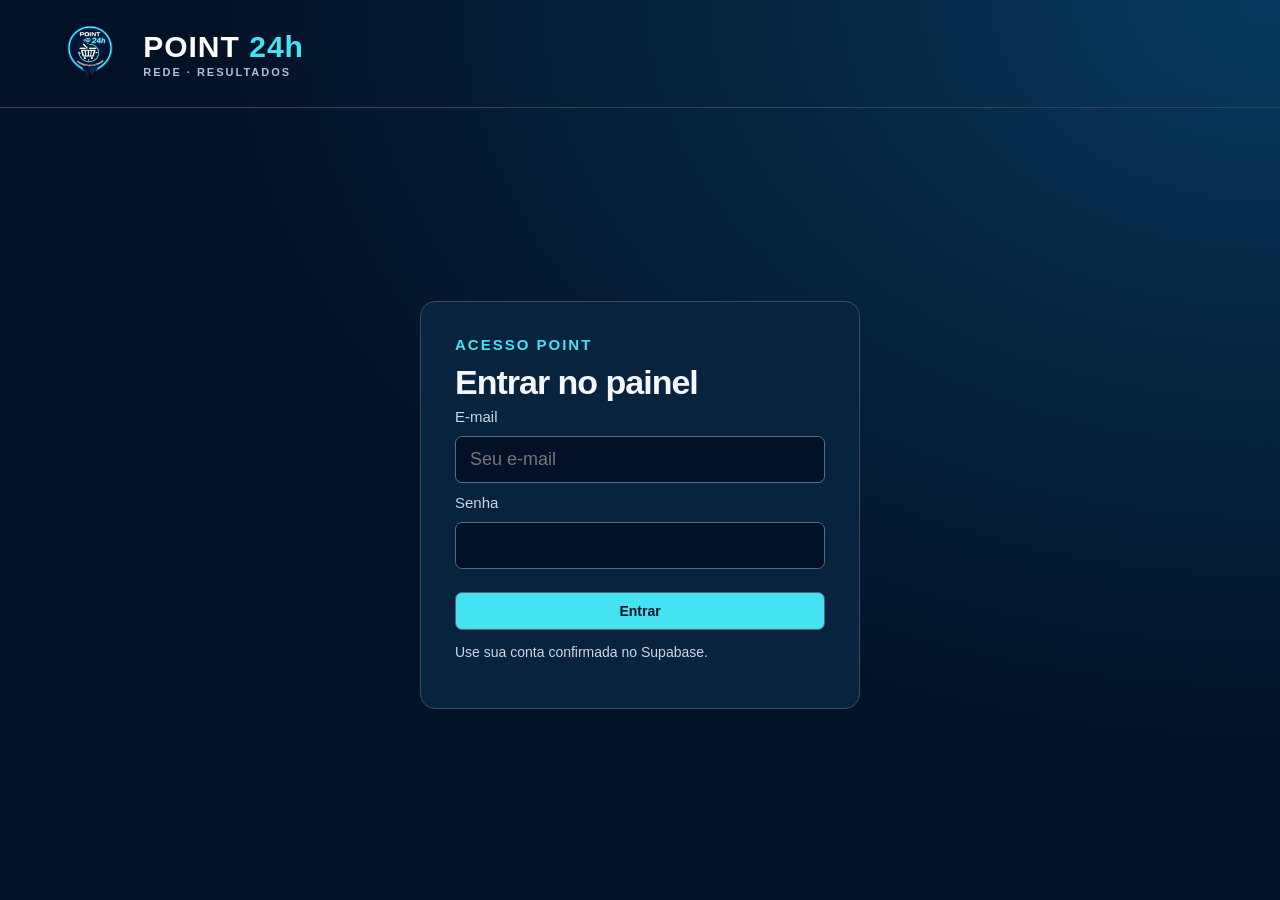
==== index.html @ 7d043413 "Add authenticated Point dashboard frontend" ====
<!doctype html>
<html lang="pt-BR">
<head>
  <meta charset="utf-8">
  <meta name="viewport" content="width=device-width,initial-scale=1">
  <meta name="robots" content="noindex,nofollow">
  <title>Point 24h · Resultados</title>
  <link rel="icon" href="data:image/svg+xml,%3Csvg xmlns='http://www.w3.org/2000/svg' viewBox='0 0 32 32'%3E%3Crect width='32' height='32' rx='8' fill='%23031126'/%3E%3Ctext x='8' y='25' fill='%2345e3f2' font-size='26'%3EP%3C/text%3E%3C/svg%3E">
  <link rel="stylesheet" href="style.css">
</head>
<body class="locked">
  <header>
    <div class="brand"><img src="logo-point.png" alt="Point 24h"><div>POINT <b>24h</b><span>REDE · RESULTADOS</span></div></div>
    <div class="controls"><select id="mode" aria-label="Visão"><option value="monthly">Mensal</option><option value="fortnight">Quinzenal</option></select><select id="period" aria-label="Mês ou quinzena"></select><select id="screen" aria-label="Página do painel"></select><select id="duration" aria-label="Tempo por página"><option value="10">10 segundos</option><option value="20" selected>20 segundos</option><option value="30">30 segundos</option><option value="60">60 segundos</option></select><button id="pause">Pausar</button><button id="full">Tela cheia</button><button id="logout">Sair</button></div>
  </header>
  <main id="view"><section class="login-card"><div class="eyebrow">Acesso Point</div><h1>Entrar no painel</h1><form id="login-form"><label for="email">E-mail</label><input id="email" type="email" autocomplete="username" required placeholder="Seu e-mail"><label for="password">Senha</label><input id="password" type="password" autocomplete="current-password" required><button type="submit">Entrar</button></form><p id="login-status" role="status">Use sua conta confirmada no Supabase.</p></section></main>
  <footer><span id="meta"></span><div><button id="prev" aria-label="Página anterior">←</button><span id="page"></span><button id="next" aria-label="Próxima página">→</button></div></footer>
  <div id="progress"></div>
  <script src="boot.js"></script>
</body>
</html>
---- style.css ----
:root{font-family:Arial,Helvetica,sans-serif;color:#f5f7fc;background:#031126;font-size:18px}*{box-sizing:border-box}body{margin:0;min-height:100vh;background:radial-gradient(ellipse at top right,#07385b,#031126 60%)}header{height:108px;display:flex;align-items:center;justify-content:space-between;padding:24px 4vw;border-bottom:1px solid #354355}.brand{font-size:48px;font-weight:900;letter-spacing:-3px;color:#45e3f2}.brand span{display:block;font-size:12px;letter-spacing:3px;color:#b1c0d1;margin-top:2px}.controls{display:flex;gap:10px}button,select{background:#213145;color:#fff;border:1px solid #526074;padding:10px 13px;border-radius:7px;font:inherit;font-size:14px;cursor:pointer}button:hover,select:hover{border-color:#45e3f2}main{padding:28px 4vw 16px;min-height:calc(100vh - 184px)}.eyebrow{color:#45e3f2;font-size:15px;font-weight:bold;letter-spacing:2px;text-transform:uppercase}h1{font-size:clamp(28px,3.1vw,52px);margin:10px 0 6px;letter-spacing:-1px}h2{font-size:25px;margin:0 0 18px}.sub{color:#b6c5d6;font-size:17px;margin:0 0 24px}.cards{display:grid;grid-template-columns:2fr 1.4fr 1fr 1fr;gap:16px;margin:25px 0}.card,.panel{background:#08233e;border:1px solid #3c4b5d;border-radius:12px;padding:22px}.card label{color:#b9c8da;font-size:16px;display:block}.value{font-size:clamp(23px,2.7vw,45px);font-weight:bold;margin-top:15px;white-space:nowrap}.card:first-child{background:#45e3f2;color:#041b35;border:0}.card:first-child label{color:#063750}.small{font-size:14px;color:#b6c5d6}.card:first-child .small{color:#064159}.split{display:grid;grid-template-columns:1.5fr 1fr;gap:20px}.bars{display:flex;align-items:flex-end;gap:20px;height:170px;padding-top:25px}.bar{flex:1;text-align:center;display:flex;flex-direction:column;justify-content:flex-end;height:100%;font-size:14px;color:#cbd6e4}.bar i{display:block;background:#26bfdc;border-radius:6px 6px 0 0;margin:8px auto;width:68%;min-height:4px}.bar b{font-size:15px}.notice{border-left:4px solid #ecc76b;padding:12px 16px;background:#3a3427;color:#f9dfa6;font-size:16px;margin-top:16px}.positive{color:#baf073}.negative{color:#ffaaa8}.red{background:#63282e!important;border-color:#fc6d77!important;color:#ffe9ea}.red .small{color:#ffe0e1}table{width:100%;border-collapse:collapse;font-size:clamp(17px,1.65vw,27px);table-layout:fixed}th{font-size:14px;text-transform:uppercase;letter-spacing:1px;color:#adbdcf;text-align:right;padding:14px 16px}td{padding:17px 16px;border-top:1px solid #3b4b5c;text-align:right}th:first-child,td:first-child{text-align:left;width:43%}td small{display:block;font-size:13px;color:#c1cddd;margin-top:4px}.rank{display:inline-block;width:45px}.list{display:grid;grid-template-columns:repeat(2,1fr);gap:20px;margin-top:22px}.list .value{font-size:36px}.empty{padding:50px 30px;border:1px dashed #68788b;border-radius:12px;max-width:1000px;font-size:24px;line-height:1.5;color:#d5deea}.pill{display:inline-block;border:1px solid #66788e;border-radius:30px;font-size:14px;padding:5px 12px;margin-left:14px;vertical-align:middle}footer{padding:14px 4vw;display:flex;align-items:center;justify-content:space-between;color:#b6c5d6;font-size:14px;height:70px}footer div{display:flex;align-items:center;gap:18px}#progress{height:4px;background:#45e3f2;width:0;position:fixed;bottom:0;left:0}a{color:#45e3f2}@media(min-width:1600px){:root{font-size:22px}header{height:125px}main{padding-top:38px}td{padding:24px 18px}.bars{height:220px}.sub{font-size:22px}.small{font-size:17px}.card label{font-size:20px}}@media(max-width:800px){header{height:auto;align-items:flex-start;gap:15px}.controls{flex-wrap:wrap;justify-content:flex-end}.brand{font-size:36px}.cards{grid-template-columns:1fr 1fr}.split,.list{grid-template-columns:1fr}main{min-height:70vh}td,th{padding:14px 6px}table{font-size:15px}.rank{width:28px}footer{height:auto;gap:10px;flex-wrap:wrap}.value{white-space:normal}.sub{font-size:15px}}

.brand{display:flex;align-items:center;gap:14px;font-size:30px;letter-spacing:1px;color:white}.brand img{width:78px;height:78px;object-fit:contain;border-radius:10px}.brand b{color:#45e3f2}.brand span{font-size:11px;letter-spacing:2px}.controls{align-items:center}.monthly-totals{display:grid;grid-template-columns:repeat(3,1fr);gap:12px}.monthly-totals .value{font-size:clamp(20px,2vw,34px)}.month-total{padding:12px;border-left:3px solid #45e3f2;background:#041b35}.month-total strong{display:block;text-transform:capitalize}.month-total small{display:block;margin-top:10px;color:#bdcada}@media(max-width:800px){.monthly-totals{grid-template-columns:1fr}.brand img{width:52px;height:52px}.brand{font-size:20px}}

/* Compact TV tables: ten PDVs per page, all records retained. */
main{padding-top:20px}.sub{margin-bottom:16px}.panel:has(table){padding:12px 18px}table{font-size:clamp(16px,1.35vw,23px)}th{padding:10px 12px;font-size:13px}td{padding:10px 12px;line-height:1.2}td small{font-size:12px;margin-top:2px}.rank{width:36px}.compact th:first-child,.compact td:first-child{width:48%}.compact td{padding:9px 12px}.compact td:first-child{font-size:clamp(15px,1.15vw,20px)}
@media(min-width:1600px){td{padding:12px 14px}.compact td{padding:11px 14px}header{height:110px}}

.controls{flex-wrap:wrap;justify-content:flex-end}#screen{max-width:235px}.opening-columns{display:flex;gap:32px;align-items:flex-end;height:330px;padding:20px}.opening-column{flex:1;text-align:center;height:100%;display:flex;flex-direction:column}.opening-column strong{font-size:36px;color:#45e3f2}.column-track{height:220px;display:flex;align-items:flex-end;justify-content:center;border-bottom:1px solid #718599;margin:12px 0}.column-track i{display:block;width:65%;background:linear-gradient(#45e3f2,#087dbb);border-radius:8px 8px 0 0}.column-track span{align-self:center;color:#b6c5d6}.opening-column label{text-transform:capitalize;font-size:20px}

.implementation-count{display:flex;align-items:center;gap:24px;background:#08233e;border:1px solid #3c4b5d;border-radius:10px;padding:14px 24px;margin-bottom:16px;width:max-content}.implementation-count strong{font-size:36px;color:#45e3f2}.implementation-list th:first-child,.implementation-list td:first-child{width:44%}.implementation-list td{padding:10px 12px}.implementation-list td:nth-child(n+3){white-space:nowrap}.implementation-list th{line-height:1.3}
.locked .controls,.locked footer,#logout{display:none}.locked #view{display:flex;align-items:center;justify-content:center;min-height:calc(100vh - 110px)}.login-card{background:#08233e;border:1px solid #3c4b5d;border-radius:15px;padding:34px;width:min(440px,100%)}.login-card h1{font-size:34px}.login-card form{display:grid;gap:11px}.login-card label{font-size:15px;color:#cbd6e4}.login-card input{background:#031126;border:1px solid #566c80;border-radius:7px;padding:12px 14px;color:#fff;font:inherit}.login-card form button{margin-top:12px;background:#45e3f2;color:#031126;font-weight:bold}.login-card p{font-size:14px;color:#cbd6e4}body:not(.locked) #logout{display:inline-block}
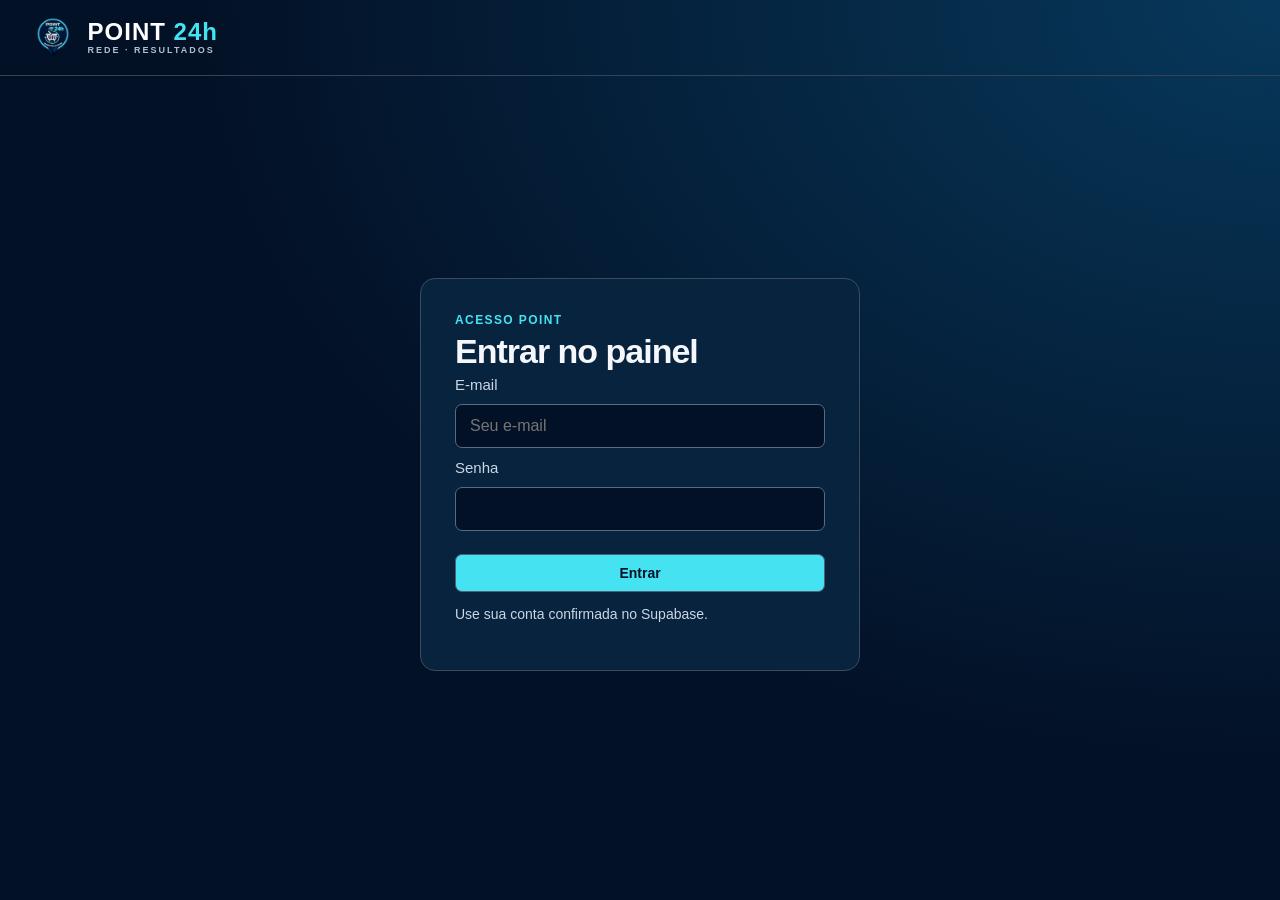
==== commit d65586f4: "Fit TV slides to available viewport and resume authenticated sales sync" ====
--- a/index.html
+++ b/index.html
@@ -6,16 +6,17 @@
   <meta name="robots" content="noindex,nofollow">
   <title>Point 24h · Resultados</title>
   <link rel="icon" href="data:image/svg+xml,%3Csvg xmlns='http://www.w3.org/2000/svg' viewBox='0 0 32 32'%3E%3Crect width='32' height='32' rx='8' fill='%23031126'/%3E%3Ctext x='8' y='25' fill='%2345e3f2' font-size='26'%3EP%3C/text%3E%3C/svg%3E">
-  <link rel="stylesheet" href="style.css">
+  <link rel="stylesheet" href="style.css?v=20261002">
 </head>
 <body class="locked">
   <header>
     <div class="brand"><img src="logo-point.png" alt="Point 24h"><div>POINT <b>24h</b><span>REDE · RESULTADOS</span></div></div>
-    <div class="controls"><select id="mode" aria-label="Visão"><option value="monthly">Mensal</option><option value="fortnight">Quinzenal</option></select><select id="period" aria-label="Mês ou quinzena"></select><select id="screen" aria-label="Página do painel"></select><select id="duration" aria-label="Tempo por página"><option value="10">10 segundos</option><option value="20" selected>20 segundos</option><option value="30">30 segundos</option><option value="60">60 segundos</option></select><button id="pause">Pausar</button><button id="full">Tela cheia</button><button id="logout">Sair</button></div>
+    <div class="controls"><select id="mode" aria-label="Visão"><option value="monthly">Mensal</option><option value="fortnight">Quinzenal</option></select><select id="period" aria-label="Mês ou quinzena"></select><select id="screen" aria-label="Página do painel"></select><select id="duration" aria-label="Tempo por página"><option value="10">10 segundos</option><option value="20" selected>20 segundos</option><option value="30">30 segundos</option><option value="60">60 segundos</option></select><button id="pause">Pausar</button><a class="control-link" href="bitrix-sync.html">Vendas</a><button id="tv-mode" type="button">Modo TV</button><button id="full">Tela cheia</button><button id="logout">Sair</button></div>
   </header>
   <main id="view"><section class="login-card"><div class="eyebrow">Acesso Point</div><h1>Entrar no painel</h1><form id="login-form"><label for="email">E-mail</label><input id="email" type="email" autocomplete="username" required placeholder="Seu e-mail"><label for="password">Senha</label><input id="password" type="password" autocomplete="current-password" required><button type="submit">Entrar</button></form><p id="login-status" role="status">Use sua conta confirmada no Supabase.</p></section></main>
   <footer><span id="meta"></span><div><button id="prev" aria-label="Página anterior">←</button><span id="page"></span><button id="next" aria-label="Próxima página">→</button></div></footer>
   <div id="progress"></div>
-  <script src="boot.js"></script>
+  <script src="tv-layout.js?v=20261002"></script>
+  <script src="boot.js?v=20261002"></script>
 </body>
 </html>
--- a/style.css
+++ b/style.css
@@ -10,3 +10,71 @@
 
 .implementation-count{display:flex;align-items:center;gap:24px;background:#08233e;border:1px solid #3c4b5d;border-radius:10px;padding:14px 24px;margin-bottom:16px;width:max-content}.implementation-count strong{font-size:36px;color:#45e3f2}.implementation-list th:first-child,.implementation-list td:first-child{width:44%}.implementation-list td{padding:10px 12px}.implementation-list td:nth-child(n+3){white-space:nowrap}.implementation-list th{line-height:1.3}
 .locked .controls,.locked footer,#logout{display:none}.locked #view{display:flex;align-items:center;justify-content:center;min-height:calc(100vh - 110px)}.login-card{background:#08233e;border:1px solid #3c4b5d;border-radius:15px;padding:34px;width:min(440px,100%)}.login-card h1{font-size:34px}.login-card form{display:grid;gap:11px}.login-card label{font-size:15px;color:#cbd6e4}.login-card input{background:#031126;border:1px solid #566c80;border-radius:7px;padding:12px 14px;color:#fff;font:inherit}.login-card form button{margin-top:12px;background:#45e3f2;color:#031126;font-weight:bold}.login-card p{font-size:14px;color:#cbd6e4}body:not(.locked) #logout{display:inline-block}
+
+.ticket-macro{display:flex;align-items:center;gap:26px;width:max-content;max-width:100%;background:#45e3f2;color:#041b35;border-radius:12px;padding:12px 22px;margin:0 0 14px}.ticket-macro label{font-size:16px;font-weight:700}.ticket-macro strong{font-size:clamp(25px,2.2vw,36px);white-space:nowrap}.ticket-macro small{font-size:14px;color:#164960}@media(max-width:800px){.ticket-macro{display:block}.ticket-macro strong,.ticket-macro small{display:block;margin-top:5px}}
+
+/* Keep every TV slide inside a short browser viewport, including the control bar. */
+@media (max-height:900px){
+  :root{font-size:16px}
+  header{height:auto;min-height:76px;padding:8px 2vw;gap:12px}
+  .brand{font-size:24px;gap:8px;line-height:1}.brand img{width:54px;height:54px}.brand span{font-size:9px}
+  .controls{gap:5px}.controls button,.controls select{font-size:12px;padding:6px 8px}
+  #period{max-width:180px}#screen{max-width:180px}#duration{max-width:110px}
+  main{padding:12px 3vw 6px;min-height:0}
+  .eyebrow{font-size:12px;letter-spacing:1.4px}h1{font-size:clamp(24px,2.5vw,36px);margin:5px 0}
+  h2{font-size:20px;margin-bottom:10px}.sub{font-size:14px;margin:0 0 12px}
+  .panel:has(table){padding:7px 12px}
+  table{font-size:clamp(14px,1.2vw,18px)}
+  th{font-size:11px;padding:6px 8px}td,.compact td,.implementation-list td{padding:6px 8px;line-height:1.1}
+  td small{font-size:11px;margin-top:1px}.rank{width:30px}
+  .small{font-size:12px}.card,.panel{padding:14px}
+  .cards{gap:10px;margin:12px 0}.card label{font-size:14px}.value{font-size:clamp(20px,2.3vw,30px);margin-top:8px}
+  .split{gap:12px}.bars{height:120px;padding-top:10px}
+  .monthly-totals .value{font-size:22px}.month-total{padding:8px}
+  .ticket-macro{padding:8px 12px;margin-bottom:8px}.ticket-macro label{font-size:13px}.ticket-macro strong{font-size:24px}.ticket-macro small{font-size:12px}
+  .implementation-count{padding:8px 14px;margin-bottom:10px}.implementation-count strong{font-size:26px}
+  .opening-columns{height:210px;padding:10px}.column-track{height:130px}.opening-column strong{font-size:26px}.opening-column label{font-size:15px}
+  footer{height:38px;padding:5px 3vw;font-size:12px}footer button{padding:4px 8px;font-size:12px}
+}
+@media (max-width:1100px){
+  header{padding-left:2vw;padding-right:2vw}.controls{gap:4px}
+  .controls button,.controls select{font-size:11px;padding:5px 6px}
+  #period{max-width:155px}#screen{max-width:155px}#duration{max-width:95px}
+}
+
+/* Reserve the header, content and footer before measuring each TV slide. */
+.control-link{font-size:12px;padding:6px 8px;border:1px solid #526074;border-radius:7px;text-decoration:none;white-space:nowrap}
+body.tv-dashboard{height:100vh;height:100dvh;min-height:0;display:grid;grid-template-rows:auto minmax(0,1fr) auto;overflow:hidden;padding:clamp(6px,.8vmin,14px)}
+.tv-dashboard header{height:auto;min-height:64px;padding:8px 1.5vw;gap:16px}
+.tv-dashboard .brand{flex-shrink:0;font-size:24px;letter-spacing:0}
+.tv-dashboard .brand img{width:52px;height:52px}
+.tv-dashboard .controls{min-width:0;gap:5px}
+.tv-dashboard main{height:100%;min-height:0;min-width:0;overflow:hidden;padding:14px 2vw 8px;position:relative}
+.slide-flow{transform-origin:top left;display:flow-root}
+.tv-dashboard footer{height:auto;min-height:36px;padding:5px 2vw;font-size:12px}
+.tv-dashboard .cards{grid-template-columns:1.65fr 1.4fr 1fr 1fr;gap:12px;margin:16px 0}
+.tv-dashboard .value{white-space:normal;overflow-wrap:anywhere}
+.tv-dashboard table{font-size:clamp(17px,1.55vw,29px)}
+.tv-dashboard td{padding:10px 12px;line-height:1.25;overflow-wrap:anywhere}
+.tv-dashboard .compact td,.tv-dashboard .implementation-list td{padding:9px 12px;font-size:clamp(16px,1.4vw,25px)}
+.tv-dashboard .implementation-list td:nth-child(n+3){white-space:normal}
+.tv-dashboard .panel,.tv-dashboard .card{min-width:0}
+.tv-dashboard .monthly-totals{grid-template-columns:repeat(3,minmax(0,1fr))}
+.tv-dashboard .ticket-macro{width:100%;flex-wrap:wrap;gap:8px 24px}
+.tv-dashboard .opening-columns{height:clamp(170px,30vh,340px);gap:18px}
+.tv-dashboard .column-track{flex:1;min-height:60px}
+.tv-dashboard .opening-column{min-width:0}
+.tv-dashboard .opening-column label{font-size:clamp(14px,1.4vw,22px)}
+.tv-dashboard.presentation header{min-height:54px}
+.tv-dashboard.presentation .controls>*:not(#tv-mode){display:none!important}
+.tv-dashboard.presentation .brand img{width:40px;height:40px}
+.tv-dashboard.presentation .brand span{display:none}
+.tv-dashboard.presentation #tv-mode{font-size:12px;opacity:.7}
+@media(max-width:800px){
+ .tv-dashboard .brand{font-size:18px}.tv-dashboard .brand img{width:40px;height:40px}
+ .tv-dashboard .cards{grid-template-columns:repeat(2,minmax(0,1fr))}
+ .tv-dashboard .split{grid-template-columns:1.4fr 1fr}
+ .tv-dashboard .monthly-totals{grid-template-columns:repeat(2,minmax(0,1fr))}
+ .tv-dashboard .ticket-macro{display:flex}
+ .tv-dashboard table,.tv-dashboard .compact td{font-size:15px}
+}
